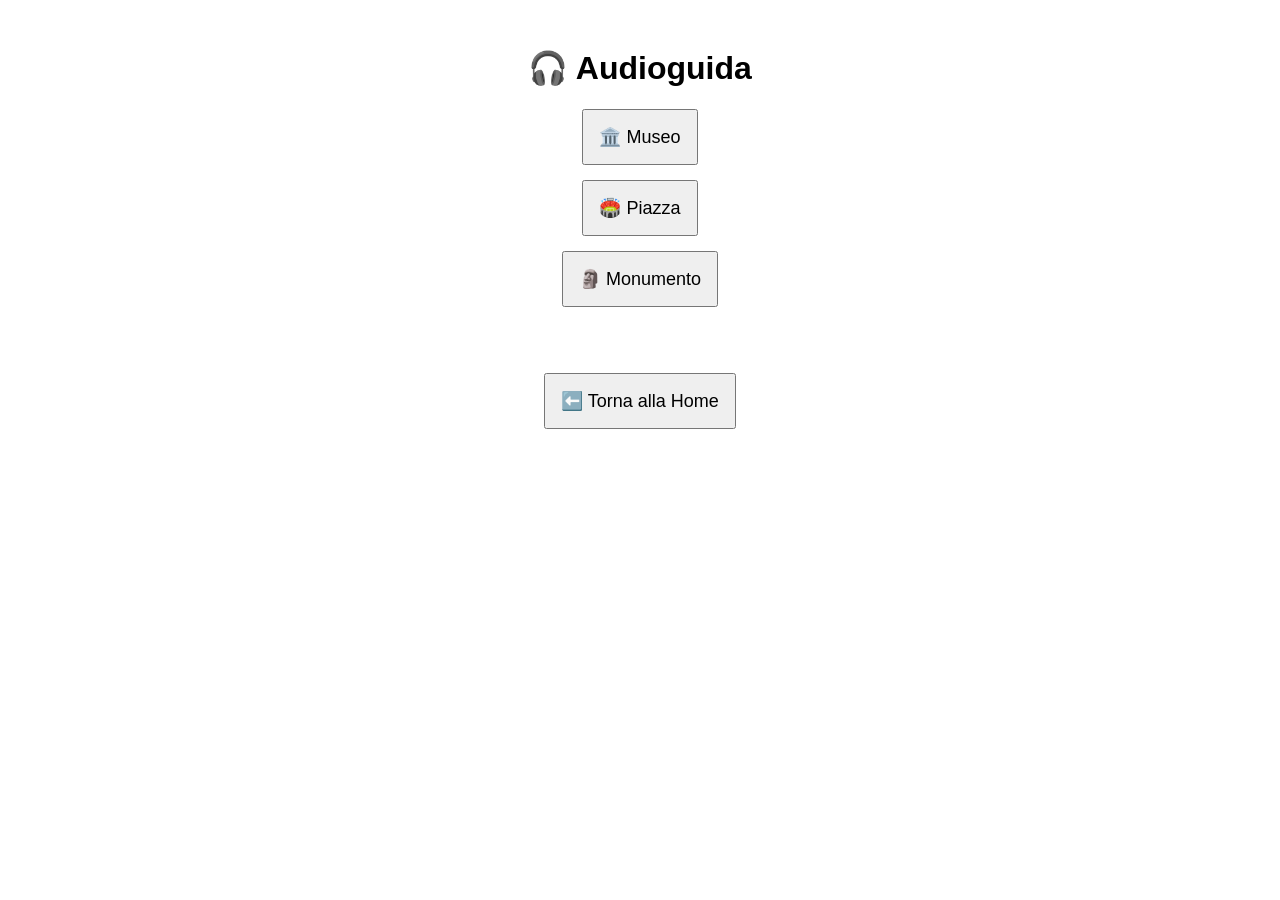
==== audio.html @ 47042c4b "Add files via upload" ====
<!DOCTYPE html>
<html lang="it">
<head>
  <meta charset="UTF-8">
  <title>Audioguida</title>
  <link rel="stylesheet" href="style.css">
  <link rel="manifest" href="manifest.json">
  <script>
  if ('serviceWorker' in navigator) {
    navigator.serviceWorker.register('service-worker.js')
      .then(() => console.log('Service Worker registrato!'));
  }
  </script>

</head>

<body>
  <h1>🎧 Audioguida</h1>

  <button onclick="playAudio('audio/test1.mp3')">
    🏛️ Museo
  </button>

  <button onclick="playAudio('audio/test1.mp3')">
    🏟️ Piazza
  </button>

  <button onclick="playAudio('audio/test1.mp3')">
    🗿 Monumento
  </button>

  <br><br>

  <button onclick="location.href='index.html'">
    ⬅️ Torna alla Home
  </button>

  <audio id="player"></audio>

  <script src="app.js"></script>
</body>
</html>
---- style.css ----
body {
  font-family: sans-serif;
  text-align: center;
  padding: 20px;
}

button {
  display: block;
  margin: 15px auto;
  padding: 15px;
  font-size: 18px;
}
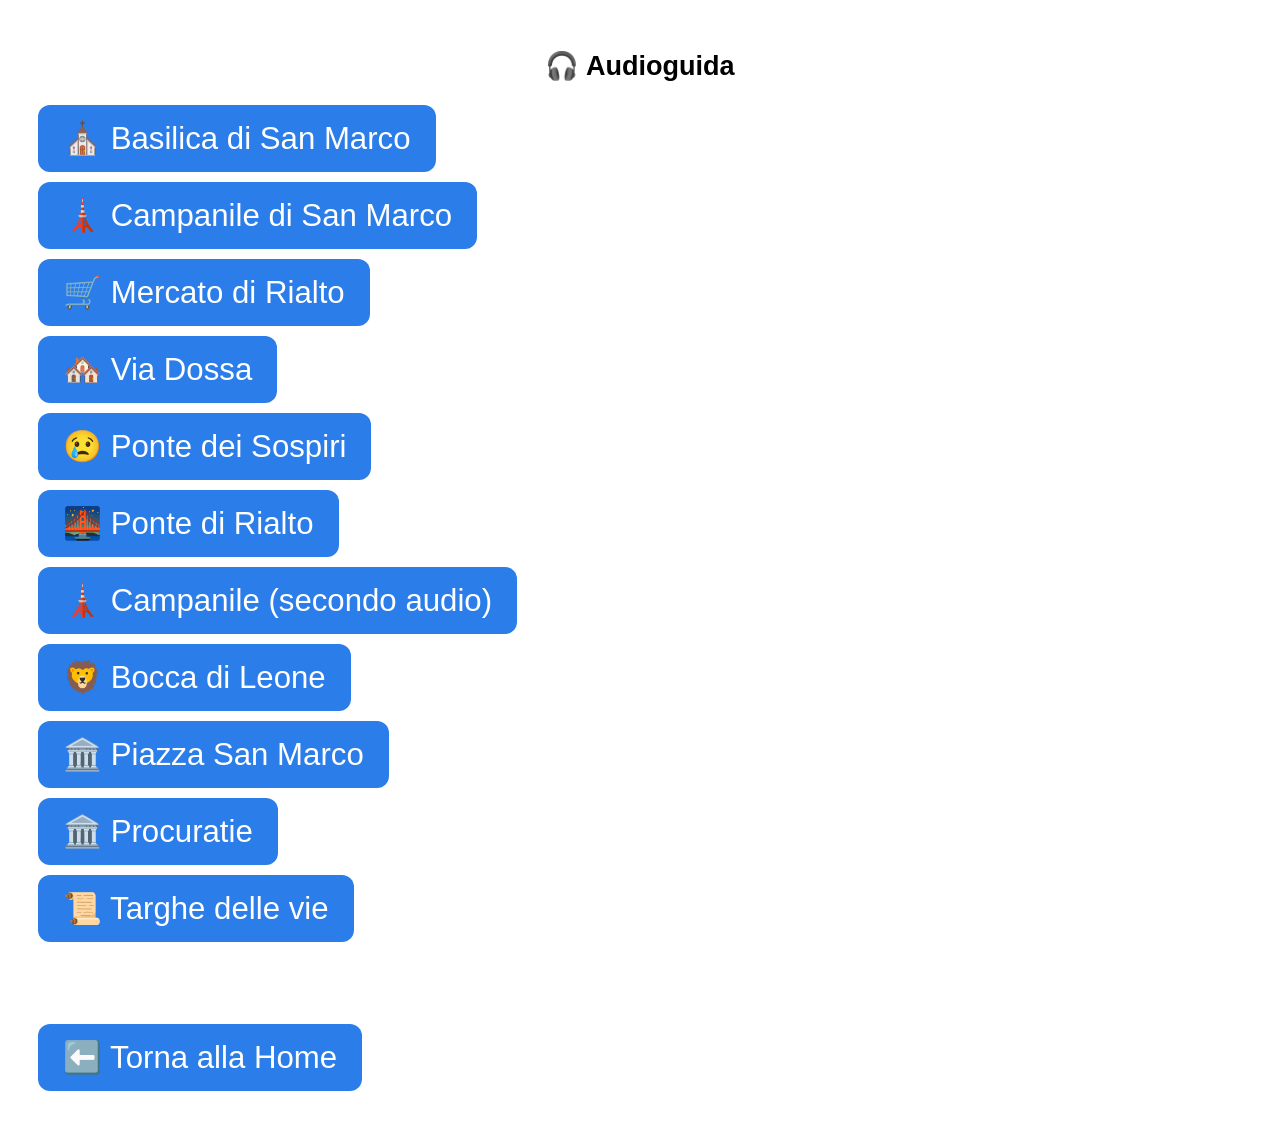
==== commit ffc346c8: "Update audio.html" ====
--- a/audio.html
+++ b/audio.html
@@ -17,17 +17,27 @@
 <body>
   <h1>🎧 Audioguida</h1>
 
-  <button onclick="playAudio('audio/test1.mp3')">
-    🏛️ Museo
-  </button>
+  <button onclick="playAudio('audio/basilica.m4a')">⛪ Basilica di San Marco</button>
 
-  <button onclick="playAudio('audio/test1.mp3')">
-    🏟️ Piazza
-  </button>
+<button onclick="playAudio('audio/campanile.m4a')">🗼 Campanile di San Marco</button>
 
-  <button onclick="playAudio('audio/test1.mp3')">
-    🗿 Monumento
-  </button>
+<button onclick="playAudio('audio/rialto.m4a')">🛒 Mercato di Rialto</button>
+
+<button onclick="playAudio('audio/dossa.m4a')">🏘️ Via Dossa</button>
+
+<button onclick="playAudio('audio/ponteSospiri.m4a')">😢 Ponte dei Sospiri</button>
+
+<button onclick="playAudio('audio/ponteRialto.m4a')">🌉 Ponte di Rialto</button>
+
+<button onclick="playAudio('audio/campanile2.m4a')">🗼 Campanile (secondo audio)</button>
+
+<button onclick="playAudio('audio/boccaLeone.m4a')">🦁 Bocca di Leone</button>
+
+<button onclick="playAudio('audio/sanMarco.m4a')">🏛️ Piazza San Marco</button>
+
+<button onclick="playAudio('audio/procuratie.m4a')">🏛️ Procuratie</button>
+
+<button onclick="playAudio('audio/targhe.m4a')">📜 Targhe delle vie</button>
 
   <br><br>
 
--- a/style.css
+++ b/style.css
@@ -9,4 +9,26 @@
   margin: 15px auto;
   padding: 15px;
   font-size: 18px;
-}+
+}
+/* Stile pulsanti Home / Audio / Mappa */
+button {
+  font-size: 1.5em;       /* testo più grande */
+  padding: 15px 25px;     /* più spazio intorno */
+  margin: 10px;           /* separazione tra pulsanti */
+  border-radius: 12px;    /* angoli arrotondati */
+  background-color: #2b7de9; /* colore pulsante */
+  color: white;
+  border: none;
+  cursor: pointer;
+}
+
+button:hover {
+  background-color: #1a5bb8; /* effetto al passaggio del mouse */
+}
+
+/* Stile testo generale */
+body, h1, p {
+  font-size: 1.3em;        /* più leggibile */
+  line-height: 1.5em;
+}
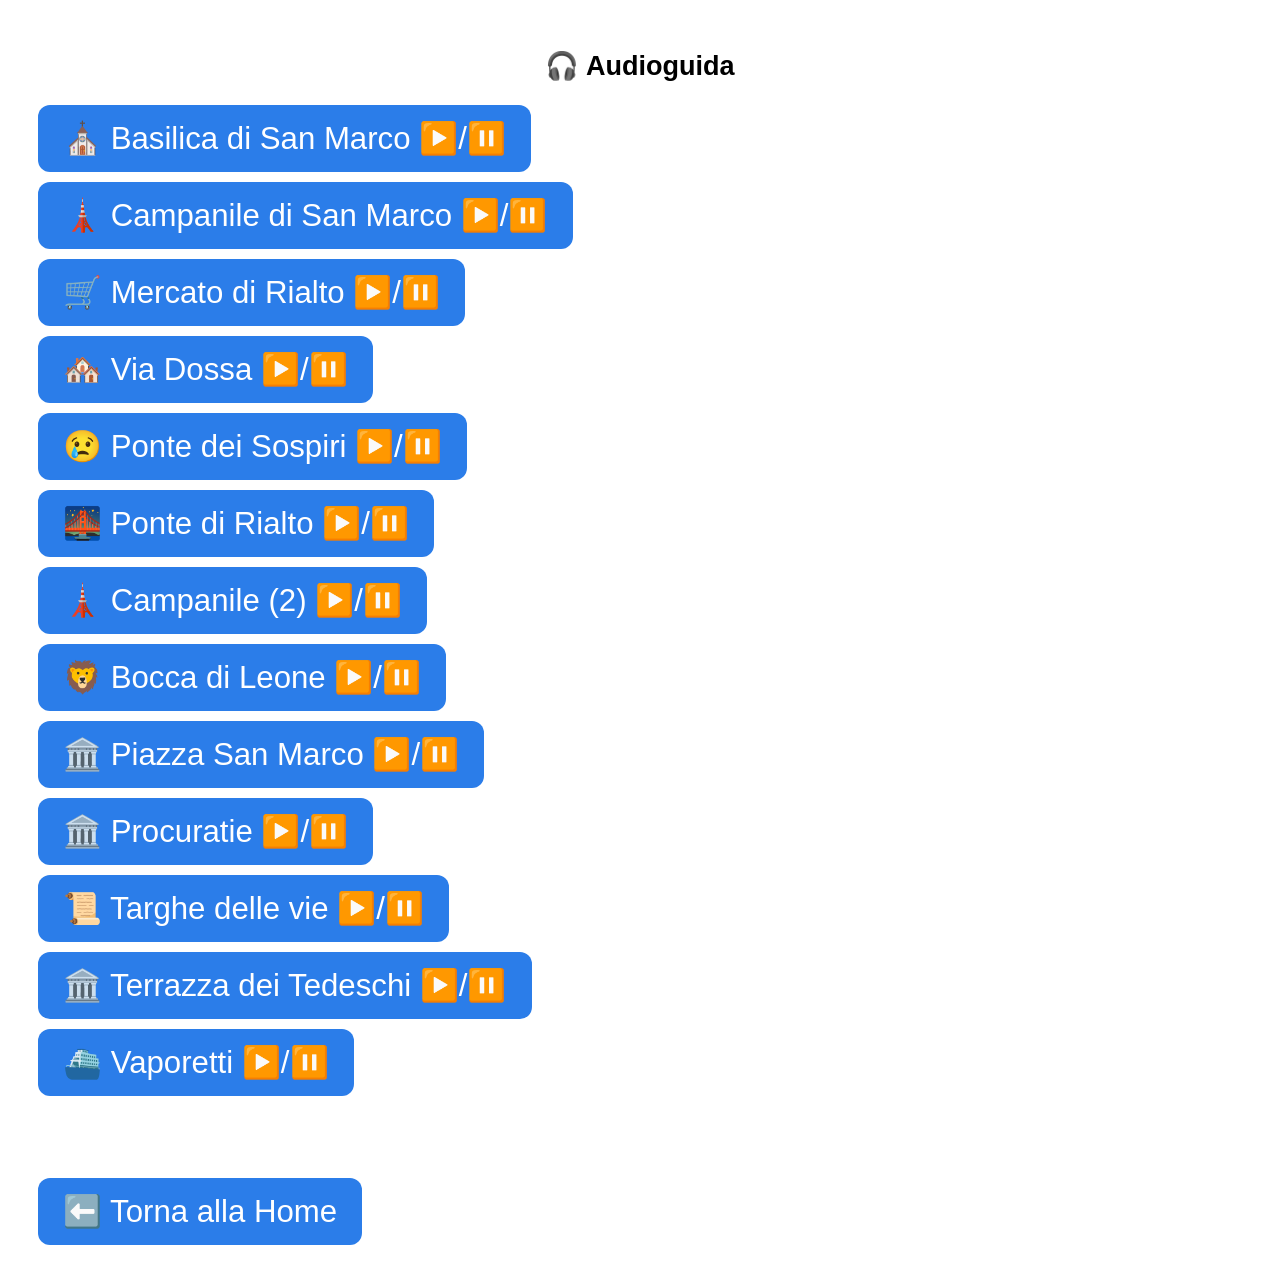
==== commit 69ce8bd8: "Update audio.html" ====
--- a/audio.html
+++ b/audio.html
@@ -17,27 +17,31 @@
 <body>
   <h1>🎧 Audioguida</h1>
 
-  <button onclick="playAudio('audio/basilica.m4a')">⛪ Basilica di San Marco</button>
+  <button onclick="toggleAudio('audio/basilica.m4a')">⛪ Basilica di San Marco ▶️/⏸️</button>
 
-<button onclick="playAudio('audio/campanile.m4a')">🗼 Campanile di San Marco</button>
+<button onclick="toggleAudio('audio/campanile.m4a')">🗼 Campanile di San Marco ▶️/⏸️</button>
 
-<button onclick="playAudio('audio/rialto.m4a')">🛒 Mercato di Rialto</button>
+<button onclick="toggleAudio('audio/rialto.m4a')">🛒 Mercato di Rialto ▶️/⏸️</button>
 
-<button onclick="playAudio('audio/dossa.m4a')">🏘️ Via Dossa</button>
+<button onclick="toggleAudio('audio/dossa.m4a')">🏘️ Via Dossa ▶️/⏸️</button>
 
-<button onclick="playAudio('audio/ponteSospiri.m4a')">😢 Ponte dei Sospiri</button>
+<button onclick="toggleAudio('audio/sospiri.m4a')">😢 Ponte dei Sospiri ▶️/⏸️</button>
 
-<button onclick="playAudio('audio/ponteRialto.m4a')">🌉 Ponte di Rialto</button>
+<button onclick="toggleAudio('audio/ponte.m4a')">🌉 Ponte di Rialto ▶️/⏸️</button>
 
-<button onclick="playAudio('audio/campanile2.m4a')">🗼 Campanile (secondo audio)</button>
+<button onclick="toggleAudio('audio/campanile2.m4a')">🗼 Campanile (2) ▶️/⏸️</button>
 
-<button onclick="playAudio('audio/boccaLeone.m4a')">🦁 Bocca di Leone</button>
+<button onclick="toggleAudio('audio/bocca.m4a')">🦁 Bocca di Leone ▶️/⏸️</button>
 
-<button onclick="playAudio('audio/sanMarco.m4a')">🏛️ Piazza San Marco</button>
+<button onclick="toggleAudio('audio/piazza.m4a')">🏛️ Piazza San Marco ▶️/⏸️</button>
 
-<button onclick="playAudio('audio/procuratie.m4a')">🏛️ Procuratie</button>
+<button onclick="toggleAudio('audio/procuratie.m4a')">🏛️ Procuratie ▶️/⏸️</button>
 
-<button onclick="playAudio('audio/targhe.m4a')">📜 Targhe delle vie</button>
+<button onclick="toggleAudio('audio/targhe.m4a')">📜 Targhe delle vie ▶️/⏸️</button>
+
+<button onclick="toggleAudio('audio/terrazza.m4a')">🏛️ Terrazza dei Tedeschi ▶️/⏸️</button>
+
+<button onclick="toggleAudio('audio/vaporetti.m4a')">⛴️ Vaporetti ▶️/⏸️</button>
 
   <br><br>
 
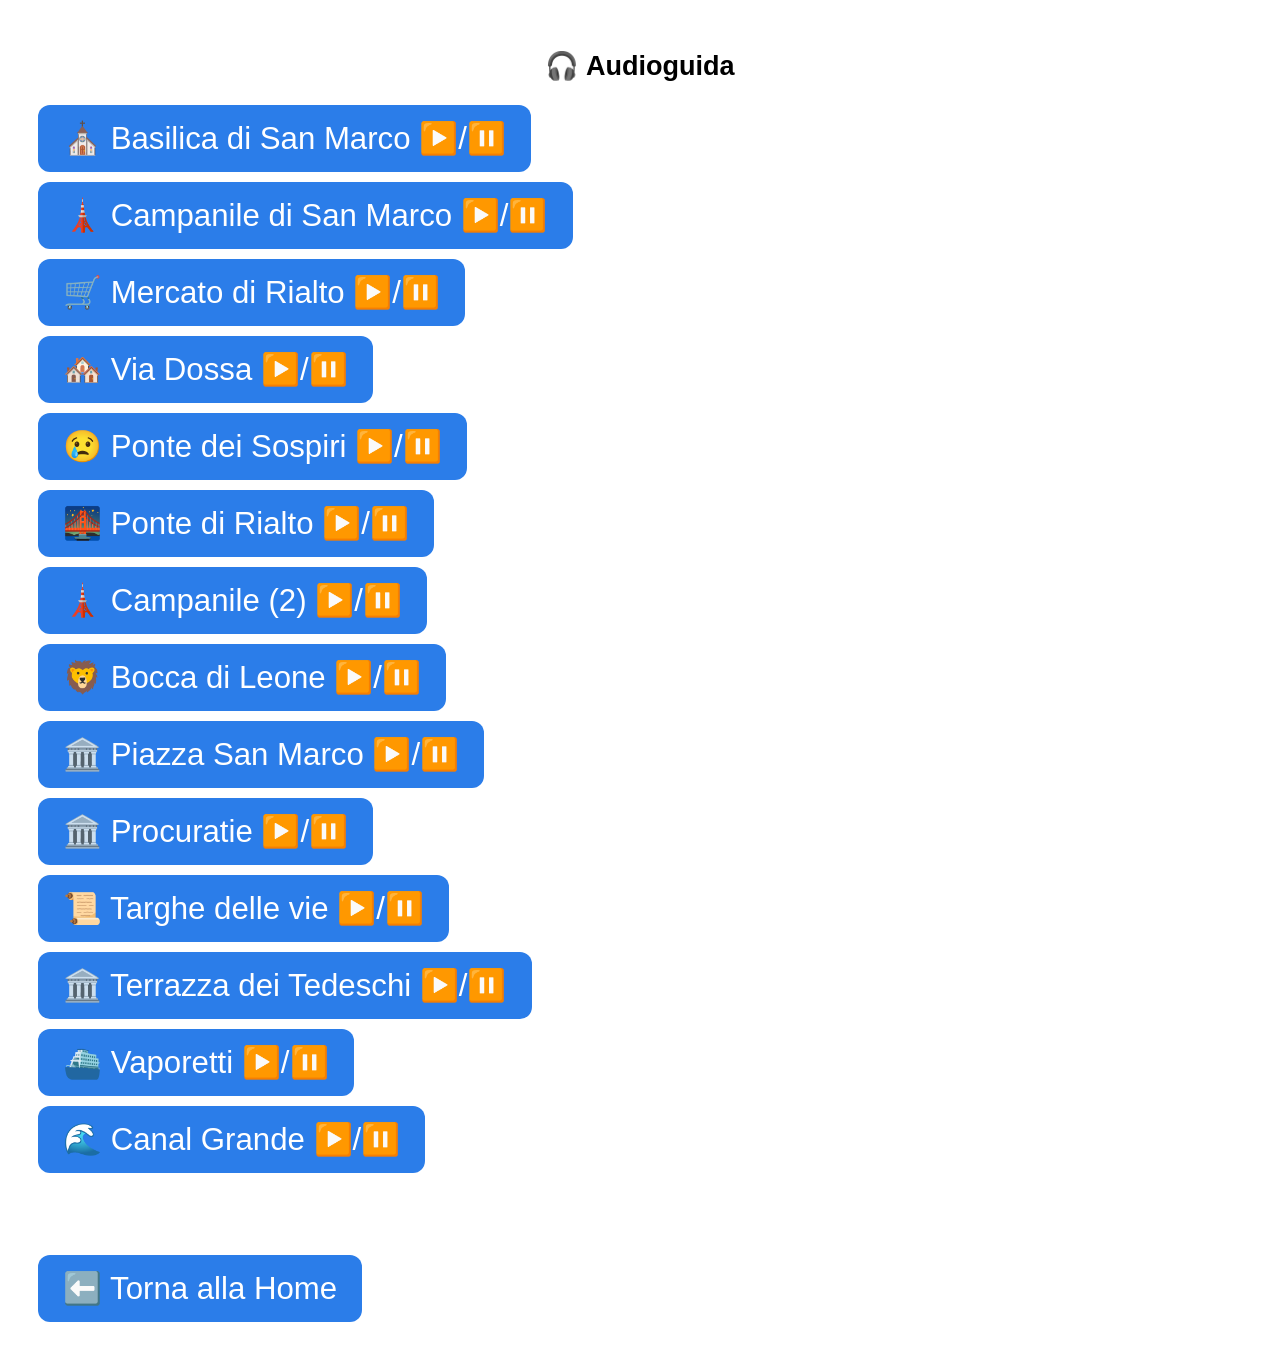
==== commit 55994603: "Update audio.html" ====
--- a/audio.html
+++ b/audio.html
@@ -42,6 +42,7 @@
 <button onclick="toggleAudio('audio/terrazza.m4a')">🏛️ Terrazza dei Tedeschi ▶️/⏸️</button>
 
 <button onclick="toggleAudio('audio/vaporetti.m4a')">⛴️ Vaporetti ▶️/⏸️</button>
+  <button onclick="toggleAudio('audio/canal.m4a')">🌊 Canal Grande ▶️/⏸️</button>
 
   <br><br>
 
@@ -52,5 +53,38 @@
   <audio id="player"></audio>
 
   <script src="app.js"></script>
+  <script>
+let audio = new Audio();
+let currentFile = "";
+
+function playAudio(file) {
+
+  // Se cambio file
+  if (currentFile !== file) {
+    audio.pause();
+    audio = new Audio(file);
+    currentFile = file;
+  }
+
+  audio.play();
+}
+
+function pauseAudio() {
+  audio.pause();
+}
+
+function toggleAudio(file) {
+  if (currentFile !== file) {
+    playAudio(file);
+    return;
+  }
+
+  if (audio.paused) {
+    audio.play();
+  } else {
+    audio.pause();
+  }
+}
+</script>
 </body>
 </html>
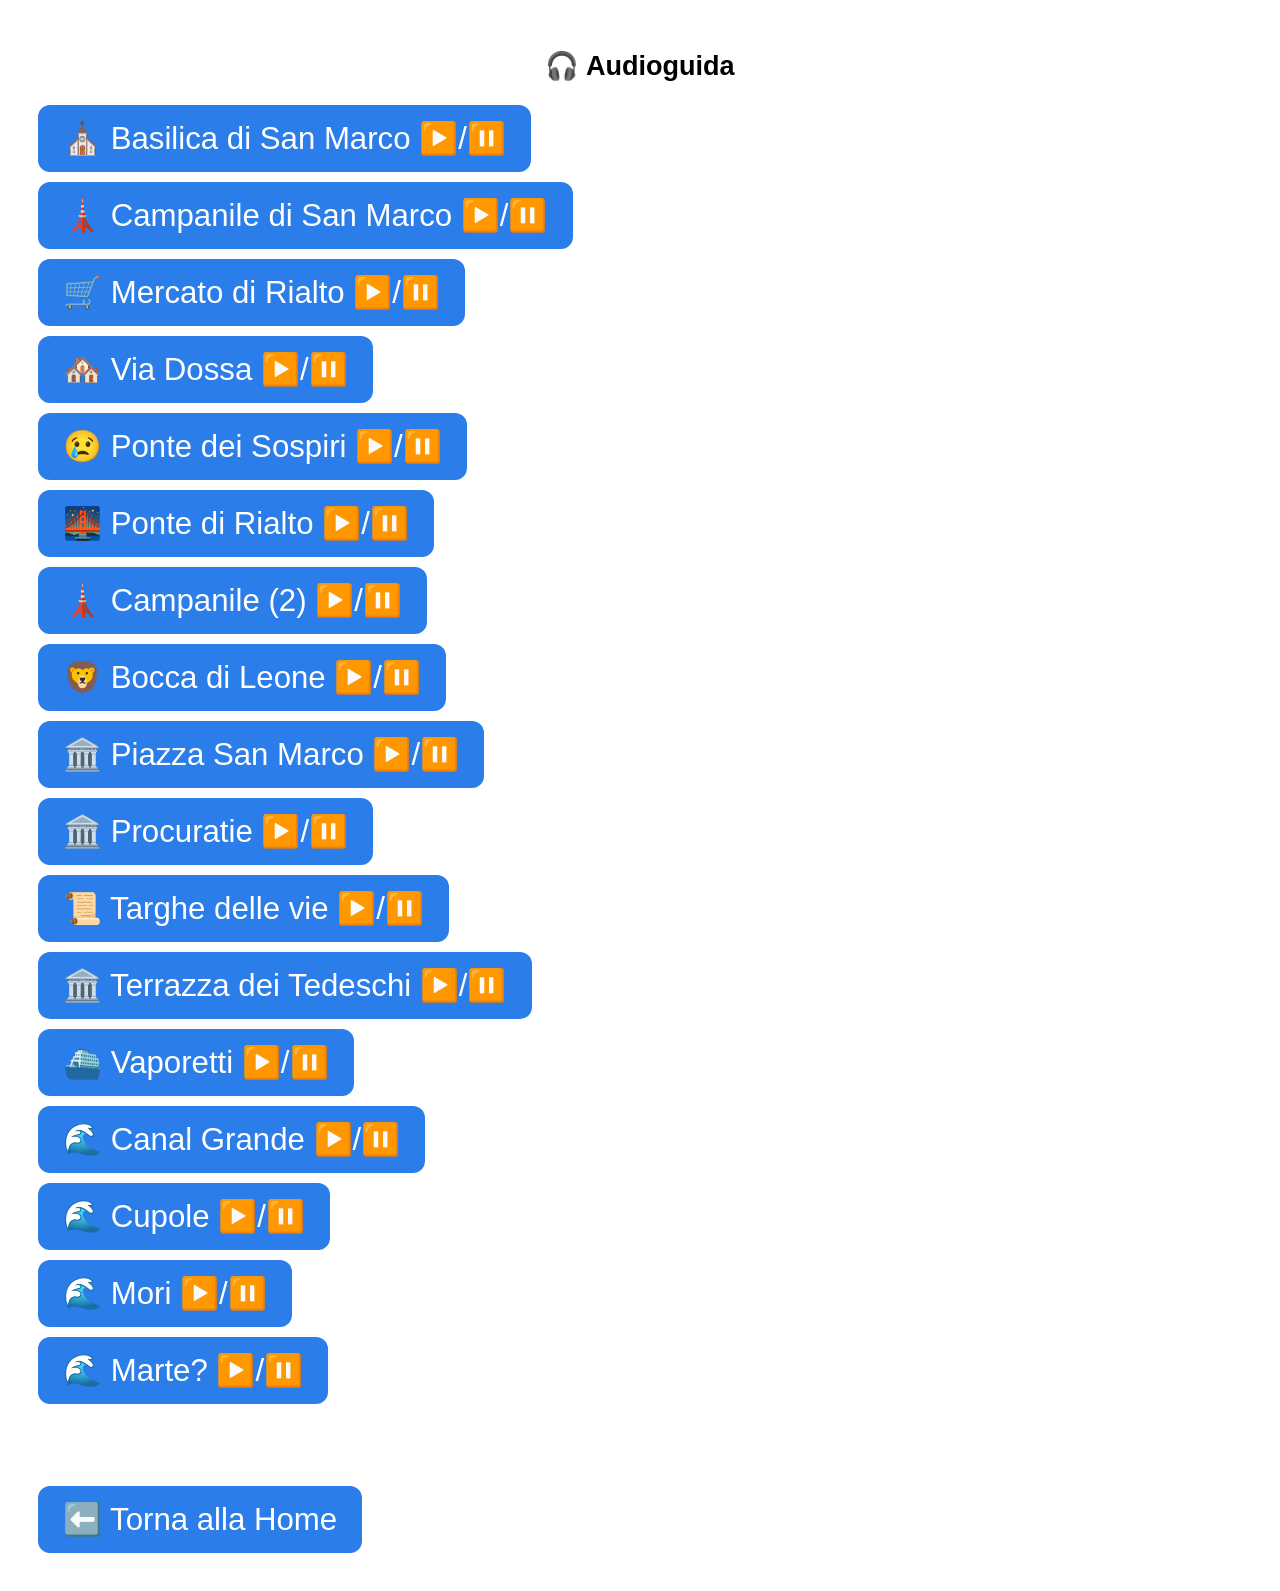
==== commit 4aafa12b: "Update audio.html" ====
--- a/audio.html
+++ b/audio.html
@@ -43,6 +43,9 @@
 
 <button onclick="toggleAudio('audio/vaporetti.m4a')">⛴️ Vaporetti ▶️/⏸️</button>
   <button onclick="toggleAudio('audio/canal.m4a')">🌊 Canal Grande ▶️/⏸️</button>
+<button onclick="toggleAudio('audio/cupole.m4a')">🌊 Cupole ▶️/⏸️</button>
+<button onclick="toggleAudio('audio/mori.m4a')">🌊 Mori ▶️/⏸️</button>
+<button onclick="toggleAudio('audio/marte.m4a')">🌊 Marte? ▶️/⏸️</button>
 
   <br><br>
 
